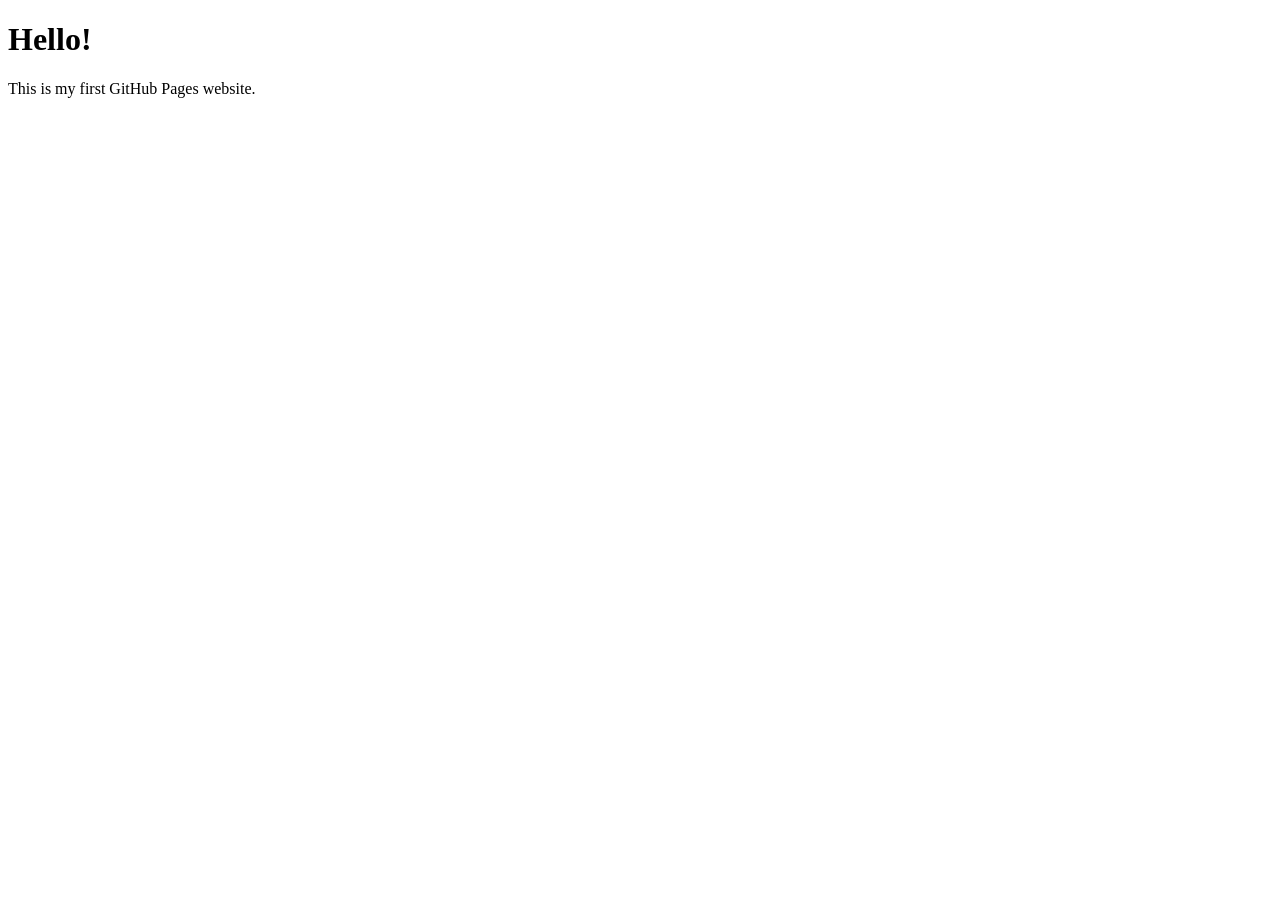
==== index.html @ e813b120 "add index.html" ====
<!doctype html>
<html lang="zh-Hant">
<head>
  <meta charset="utf-8">
  <meta name="viewport" content="width=device-width, initial-scale=1">
  <title>My website</title>
</head>
<body>
  <h1>Hello!</h1>
  <p>This is my first GitHub Pages website.</p>
</body>
</html>
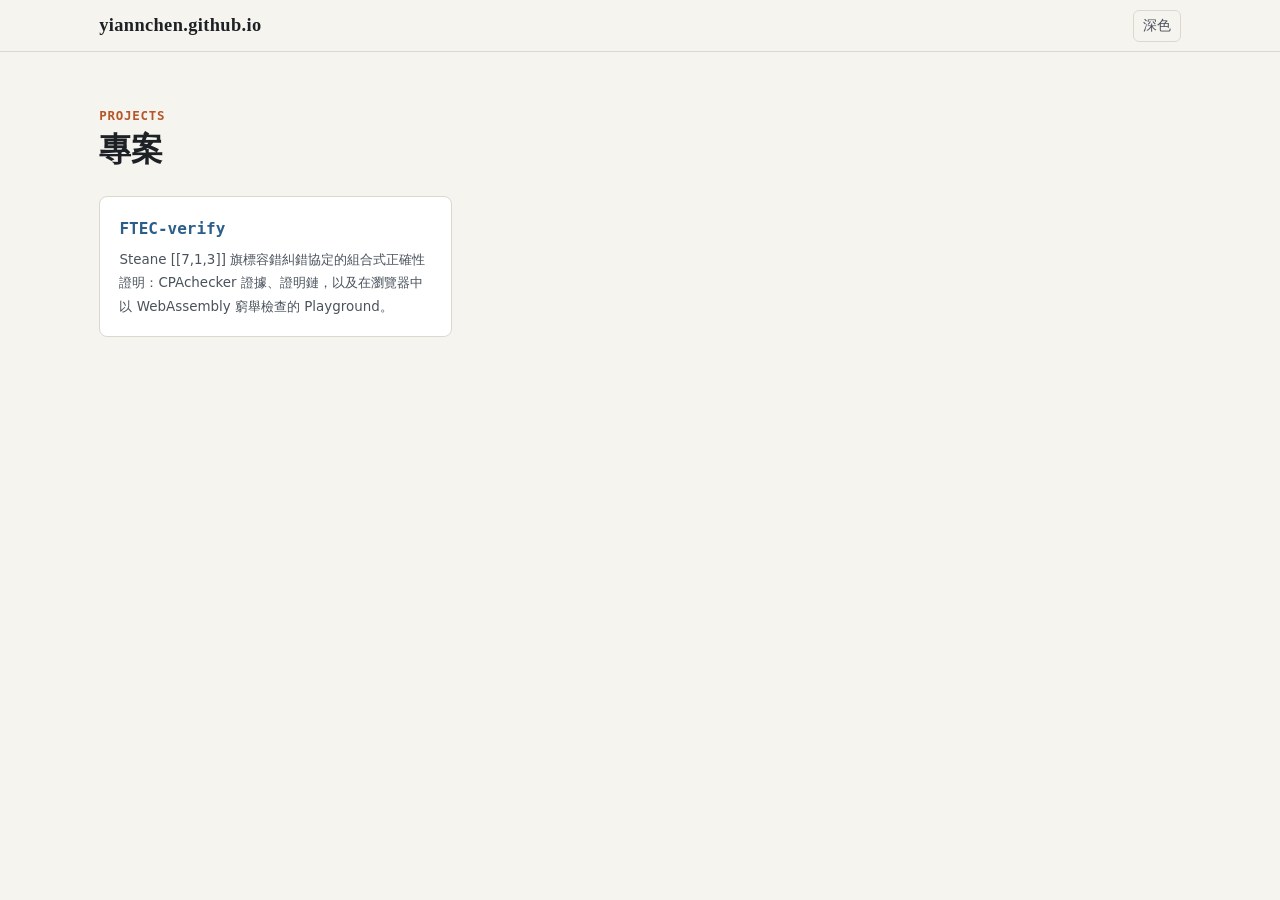
==== commit e5528e7f: "Add FTEC-verify v1 site with WebAssembly playground Overview, protocol, proof chain, stored CPAcheck" ====
--- a/index.html
+++ b/index.html
@@ -1,12 +1,28 @@
 <!doctype html>
 <html lang="zh-Hant">
 <head>
-  <meta charset="utf-8">
-  <meta name="viewport" content="width=device-width, initial-scale=1">
-  <title>My website</title>
+<meta charset="utf-8">
+<meta name="viewport" content="width=device-width, initial-scale=1">
+<title>yiannchen.github.io</title>
+<link rel="stylesheet" href="ftec/assets/style.css">
+<script src="ftec/assets/site.js"></script>
 </head>
 <body>
-  <h1>Hello!</h1>
-  <p>This is my first GitHub Pages website.</p>
+<header class="bar"><div class="bar-in">
+  <span class="wordmark">yiannchen.github.io</span><span style="flex:1"></span>
+  <button class="theme" type="button">深色</button>
+</div></header>
+<main>
+  <section style="padding:3.5rem 0 2rem">
+    <div class="kicker">Projects</div>
+    <h1 style="font:700 2rem var(--serif);margin:.3rem 0 1.5rem">專案</h1>
+    <div class="files-list" style="grid-template-columns:repeat(auto-fill,minmax(320px,1fr))">
+      <a class="doc" href="ftec/" style="padding:1.1rem 1.2rem">
+        <b style="font-size:1rem">FTEC-verify</b>
+        <span style="margin-top:.3rem">Steane [[7,1,3]] 旗標容錯糾錯協定的組合式正確性證明：CPAchecker 證據、證明鏈，以及在瀏覽器中以 WebAssembly 窮舉檢查的 Playground。</span>
+      </a>
+    </div>
+  </section>
+</main>
 </body>
-</html>+</html>
--- a/ftec/assets/style.css
+++ b/ftec/assets/style.css
@@ -0,0 +1,160 @@
+:root {
+  --bg: #f6f4ee; --panel: #ffffff; --ink: #1d2126; --ink-2: #4a525c; --ink-3: #78818c;
+  --line: #dcd8cd; --accent: #2b5f8a; --accent-2: #b5562a; --ok: #2f7a45; --bad: #b3362d; --warn: #9a6a00;
+  --code-bg: #efece4; --chip: #e8e4d8;
+  --serif: "Noto Serif TC", "Source Han Serif TC", "Songti TC", "PMingLiU", Georgia, serif;
+  --sans: "Noto Sans TC", "PingFang TC", "Microsoft JhengHei", system-ui, -apple-system, "Segoe UI", sans-serif;
+  --mono: "JetBrains Mono", "Cascadia Mono", Consolas, "SFMono-Regular", Menlo, monospace;
+  color-scheme: light;
+}
+[data-theme="dark"] {
+  --bg: #13171d; --panel: #1b2028; --ink: #e6e3db; --ink-2: #b4b8bf; --ink-3: #868d96;
+  --line: #2e3540; --accent: #7fb0dc; --accent-2: #e39a6f; --ok: #6cc489; --bad: #ef7d73; --warn: #e0b54f;
+  --code-bg: #20262f; --chip: #262d37; color-scheme: dark;
+}
+* { box-sizing: border-box; }
+html { scroll-behavior: smooth; scroll-padding-top: 4.5rem; }
+body { margin: 0; background: var(--bg); color: var(--ink); font: 16px/1.75 var(--sans); }
+a { color: var(--accent); text-underline-offset: 2px; }
+code, pre, .mono { font-family: var(--mono); font-size: .88em; }
+code { background: var(--code-bg); padding: .05em .35em; border-radius: 4px; }
+pre { background: var(--code-bg); padding: 1rem 1.1rem; border-radius: 8px; overflow-x: auto; line-height: 1.55; border: 1px solid var(--line); }
+pre code { background: none; padding: 0; }
+.skip { position: absolute; left: -999px; }
+.skip:focus { left: 1rem; top: 1rem; background: var(--panel); padding: .5rem; z-index: 99; }
+
+/* top bar */
+.bar { position: sticky; top: 0; z-index: 10; background: color-mix(in srgb, var(--bg) 88%, transparent);
+  backdrop-filter: blur(8px); border-bottom: 1px solid var(--line); }
+.bar-in { max-width: 1120px; margin: 0 auto; display: flex; align-items: center; gap: 1.2rem; padding: .6rem 1.2rem; }
+.wordmark { font: 700 1.15rem/1 var(--serif); color: var(--ink); text-decoration: none; letter-spacing: .02em; white-space: nowrap; }
+.wordmark small { font: 500 .72rem var(--mono); color: var(--ink-3); margin-left: .4rem; letter-spacing: 0; }
+.nav { display: flex; gap: .9rem; flex-wrap: wrap; font-size: .9rem; flex: 1; }
+.nav a { color: var(--ink-2); text-decoration: none; }
+.nav a:hover, .nav a[aria-current] { color: var(--accent); }
+.nav a.pg { color: var(--accent-2); font-weight: 600; }
+.theme { background: none; border: 1px solid var(--line); color: var(--ink-2); border-radius: 6px; padding: .2rem .55rem; cursor: pointer; font: inherit; font-size: .85rem; }
+
+main { max-width: 1120px; margin: 0 auto; padding: 0 1.2rem 5rem; }
+.hero { display: grid; grid-template-columns: 1.6fr 1fr; gap: 2.5rem; padding: 3.5rem 0 2.5rem; border-bottom: 1px solid var(--line); }
+.hero h1 { font: 700 2.35rem/1.25 var(--serif); margin: 0 0 1rem; }
+.hero h1 em { font-style: normal; color: var(--accent-2); }
+.lede { font-size: 1.08rem; color: var(--ink-2); max-width: 40em; }
+.btns { display: flex; gap: .7rem; flex-wrap: wrap; margin-top: 1.4rem; }
+.btn { display: inline-block; padding: .55rem 1.05rem; border-radius: 7px; border: 1px solid var(--line); color: var(--ink); text-decoration: none; font-weight: 600; background: var(--panel); cursor: pointer; font-size: .95rem; font-family: inherit; }
+.btn.primary { background: var(--accent); border-color: var(--accent); color: #fff; }
+[data-theme="dark"] .btn.primary { color: #10151b; }
+.btn:disabled { opacity: .5; cursor: wait; }
+.glance { background: var(--panel); border: 1px solid var(--line); border-radius: 10px; padding: 1.2rem 1.3rem; align-self: start; }
+.glance h2 { font: 600 .8rem var(--sans); color: var(--ink-3); text-transform: uppercase; letter-spacing: .08em; margin: 0 0 .7rem; }
+.stat { display: flex; align-items: baseline; gap: .7rem; padding: .35rem 0; border-top: 1px dashed var(--line); }
+.stat:first-of-type { border-top: 0; }
+.stat b { font: 700 1.45rem var(--serif); min-width: 4.2rem; color: var(--ink); }
+.stat span { color: var(--ink-2); font-size: .9rem; }
+
+.chapter { display: grid; grid-template-columns: minmax(0, 1fr) 280px; gap: 2.5rem; padding: 3rem 0 1rem; border-bottom: 1px solid var(--line); }
+.chapter > .body { min-width: 0; }
+.chapter h2 { font: 700 1.65rem/1.3 var(--serif); margin: 0 0 .3rem; }
+.chapter h2 .en { font: 500 .85rem var(--mono); color: var(--ink-3); margin-left: .6rem; }
+.chapter h3 { font: 700 1.12rem var(--serif); margin: 2rem 0 .5rem; }
+.side { font-size: .88rem; color: var(--ink-2); border-left: 2px solid var(--line); padding-left: 1rem; align-self: start; position: sticky; top: 5rem; }
+.side h3 { font: 600 .9rem var(--sans); margin: 0 0 .4rem; color: var(--ink); }
+.side p { margin: .3rem 0 .9rem; }
+.kicker { font: 600 .78rem var(--mono); color: var(--accent-2); letter-spacing: .06em; text-transform: uppercase; }
+
+.thm { background: var(--panel); border: 1px solid var(--line); border-left: 4px solid var(--accent); border-radius: 8px; padding: 1rem 1.2rem; margin: 1rem 0; }
+.thm .label { font: 700 .85rem var(--sans); color: var(--accent); }
+.math { font-family: "Cambria Math", "STIX Two Math", "Noto Sans Math", var(--serif); font-size: 1.08em; }
+.display { display: block; text-align: center; margin: .7rem 0; font-size: 1.12em; }
+.note { color: var(--ink-3); font-size: .9rem; }
+.warnbox { background: color-mix(in srgb, var(--warn) 10%, var(--panel)); border: 1px solid color-mix(in srgb, var(--warn) 40%, var(--line)); border-radius: 8px; padding: .8rem 1rem; margin: 1rem 0; font-size: .95rem; }
+
+table { border-collapse: collapse; width: 100%; font-size: .92rem; margin: .8rem 0; }
+th, td { text-align: left; padding: .45rem .6rem; border-bottom: 1px solid var(--line); vertical-align: top; }
+th { font-weight: 600; color: var(--ink-2); font-size: .85rem; }
+td.num { font-family: var(--mono); text-align: right; }
+.tag { display: inline-block; font: 600 .75rem var(--mono); padding: .05rem .45rem; border-radius: 4px; background: var(--chip); color: var(--ink-2); }
+.tag.ok { background: color-mix(in srgb, var(--ok) 18%, transparent); color: var(--ok); }
+.tag.bad { background: color-mix(in srgb, var(--bad) 18%, transparent); color: var(--bad); }
+.tag.na { background: color-mix(in srgb, var(--warn) 18%, transparent); color: var(--warn); }
+
+/* proof chain */
+.steps { counter-reset: s; list-style: none; padding: 0; margin: 1rem 0; }
+.steps > li { counter-increment: s; position: relative; padding: .2rem 0 1.1rem 2.8rem; border-left: 2px solid var(--line); margin-left: .9rem; }
+.steps > li:last-child { border-left-color: transparent; }
+.steps > li::before { content: counter(s); position: absolute; left: -.95rem; top: 0; width: 1.8rem; height: 1.8rem; border-radius: 50%; background: var(--panel); border: 2px solid var(--accent); color: var(--accent); font: 700 .9rem/1.6rem var(--mono); text-align: center; }
+.steps h4 { margin: 0 0 .2rem; font: 700 1rem var(--serif); }
+.steps .files { font-size: .82rem; color: var(--ink-3); }
+
+/* evidence grid */
+.grid-wrap { overflow-x: auto; }
+.pgrid { border-collapse: separate; border-spacing: 3px; width: auto; font-size: .78rem; }
+.pgrid th, .pgrid td { border: 0; padding: 0; text-align: center; }
+.pgrid th { font: 500 .72rem var(--mono); color: var(--ink-3); padding: 0 .3rem; }
+.cell { width: 26px; height: 22px; border-radius: 3px; background: color-mix(in srgb, var(--ok) 70%, var(--panel)); cursor: pointer; border: 0; display: block; }
+.cell:hover, .cell:focus { outline: 2px solid var(--ink); }
+.cell.c15 { background: color-mix(in srgb, var(--ok) 85%, #000); }
+.cell.sel { outline: 2px solid var(--accent-2); }
+.detail { background: var(--panel); border: 1px solid var(--line); border-radius: 8px; padding: .8rem 1rem; font-size: .86rem; margin-top: .8rem; min-height: 5.5rem; }
+.detail dl { display: grid; grid-template-columns: max-content 1fr; gap: .1rem .9rem; margin: 0; }
+.detail dt { color: var(--ink-3); }
+.detail dd { margin: 0; font-family: var(--mono); font-size: .82rem; word-break: break-all; }
+.legend { display: flex; gap: 1rem; font-size: .8rem; color: var(--ink-3); align-items: center; flex-wrap: wrap; }
+.legend i { display: inline-block; width: 14px; height: 12px; border-radius: 2px; vertical-align: middle; margin-right: .3rem; }
+
+.files-list { display: grid; grid-template-columns: repeat(auto-fill, minmax(230px, 1fr)); gap: .7rem; margin: 1rem 0; }
+.doc { display: block; background: var(--panel); border: 1px solid var(--line); border-radius: 8px; padding: .7rem .9rem; text-decoration: none; color: var(--ink); }
+.doc:hover { border-color: var(--accent); }
+.doc b { font-family: var(--mono); font-size: .88rem; color: var(--accent); }
+.doc span { display: block; font-size: .84rem; color: var(--ink-2); }
+
+svg.circuit { width: 100%; height: auto; max-width: 640px; display: block; margin: 1rem 0; }
+svg.circuit text { font: 12px var(--mono); fill: var(--ink-2); }
+svg.circuit .wire { stroke: var(--ink-3); stroke-width: 1.2; }
+svg.circuit .gate { fill: var(--panel); stroke: var(--ink); stroke-width: 1.3; }
+svg.circuit .dot { fill: var(--ink); }
+svg.circuit .flag { stroke: var(--accent-2); fill: none; stroke-width: 1.4; }
+svg.circuit .flagdot { fill: var(--accent-2); }
+svg.circuit .lbl { fill: var(--ink-3); font-size: 10.5px; }
+
+footer { max-width: 1120px; margin: 0 auto; padding: 2rem 1.2rem 3rem; color: var(--ink-3); font-size: .85rem; }
+
+/* playground */
+.pg-grid { display: grid; grid-template-columns: minmax(0, 1fr) 320px; gap: 2rem; padding-top: 2rem; }
+.card { background: var(--panel); border: 1px solid var(--line); border-radius: 10px; padding: 1.1rem 1.3rem; margin-bottom: 1.2rem; }
+.card h2 { font: 700 1.2rem var(--serif); margin: 0 0 .5rem; }
+.card h3 { font: 700 1rem var(--serif); margin: 1rem 0 .4rem; }
+.checks { list-style: none; padding: 0; margin: .5rem 0; }
+.checks li { display: grid; grid-template-columns: 1.6rem 1fr auto; gap: .5rem; padding: .5rem 0; border-top: 1px solid var(--line); align-items: start; }
+.checks li:first-child { border-top: 0; }
+.checks .ic { font: 700 1rem var(--mono); text-align: center; color: var(--ink-3); }
+.checks li.ok .ic { color: var(--ok); } .checks li.bad .ic { color: var(--bad); } .checks li.na .ic { color: var(--warn); }
+.checks .t { font-weight: 600; }
+.checks .d { font-size: .85rem; color: var(--ink-2); }
+.checks .r { font: 600 .8rem var(--mono); white-space: nowrap; }
+.verdict { border-radius: 8px; padding: .9rem 1.1rem; margin-top: .8rem; border: 1px solid var(--line); }
+.verdict.ok { background: color-mix(in srgb, var(--ok) 10%, var(--panel)); border-color: color-mix(in srgb, var(--ok) 45%, var(--line)); }
+.verdict.na { background: color-mix(in srgb, var(--warn) 10%, var(--panel)); border-color: color-mix(in srgb, var(--warn) 45%, var(--line)); }
+.verdict.bad { background: color-mix(in srgb, var(--bad) 10%, var(--panel)); border-color: color-mix(in srgb, var(--bad) 45%, var(--line)); }
+.verdict b { display: block; font: 700 1.05rem var(--serif); margin-bottom: .2rem; }
+.seg { display: flex; flex-direction: column; gap: .4rem; margin: .6rem 0; }
+.seg label { display: flex; gap: .55rem; align-items: start; padding: .5rem .7rem; border: 1px solid var(--line); border-radius: 7px; cursor: pointer; font-size: .9rem; }
+.seg label:has(input:checked) { border-color: var(--accent); background: color-mix(in srgb, var(--accent) 7%, var(--panel)); }
+.seg small { display: block; color: var(--ink-3); font-size: .8rem; }
+.progress { height: 6px; background: var(--chip); border-radius: 3px; overflow: hidden; margin: .6rem 0; }
+.progress > div { height: 100%; width: 0; background: var(--accent); transition: width .15s; }
+.form-row { display: flex; gap: .6rem; flex-wrap: wrap; align-items: end; margin: .5rem 0; }
+.form-row label { display: flex; flex-direction: column; font-size: .8rem; color: var(--ink-3); gap: .15rem; }
+select, input[type=number] { font: inherit; font-size: .9rem; padding: .3rem .4rem; border: 1px solid var(--line); border-radius: 6px; background: var(--bg); color: var(--ink); }
+.hist { font-family: var(--mono); font-size: .82rem; }
+.hist td, .hist th { padding: .25rem .5rem; }
+.bits { letter-spacing: .12em; }
+.bits .on { color: var(--accent-2); font-weight: 700; }
+.log { font: .78rem/1.5 var(--mono); color: var(--ink-3); max-height: 9rem; overflow: auto; white-space: pre-wrap; margin: .4rem 0 0; }
+
+@media (max-width: 880px) {
+  .hero, .chapter, .pg-grid { grid-template-columns: 1fr; }
+  .side { position: static; }
+  .hero h1 { font-size: 1.8rem; }
+  .nav { display: none; }
+}
